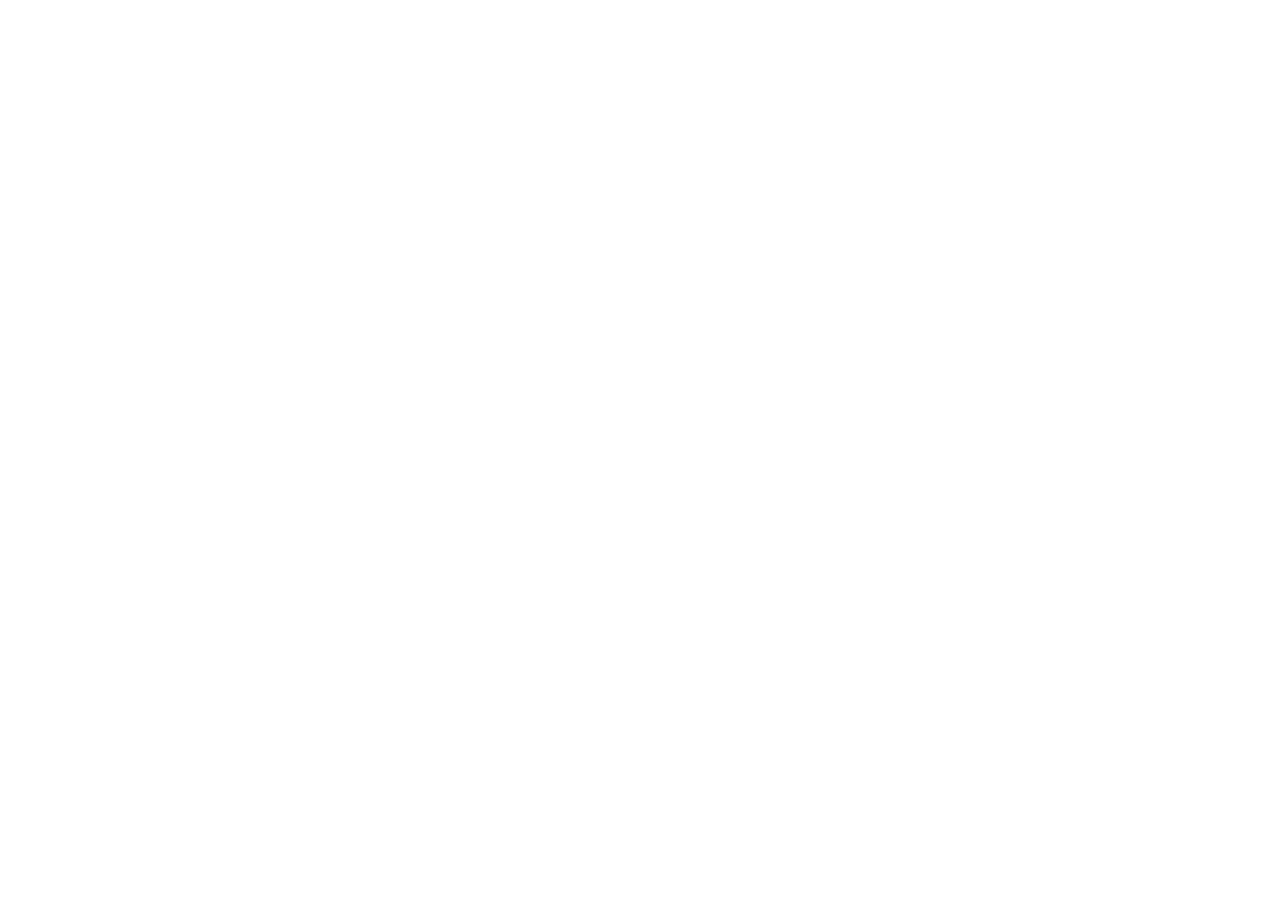
==== index.html @ 3bd72876 "0.0.3" ====
<!DOCTYPE html>
<html lang="zh">
<head>
  <meta charset="UTF-8" />
  <meta name="viewport" content="width=device-width, initial-scale=1.0"/>
  <title>STINGER 無人機｜高速影像傳輸｜5G NTN 技術｜超輕巧設計</title>

  <!-- SEO + OpenGraph -->
  <meta name="description" content="STINGER 無人機，支援1080p H.265圖傳、5G NTN、RedCap技術，極致輕巧，打造下一代專業無人機標準。">
  <meta name="keywords" content="Stinger Drone, 無人機, 5G NTN, H.265影像傳輸, RedCap, 穿戴式無人機">
  <meta name="author" content="Stinger Drone Team">
  <meta property="og:title" content="STINGER 無人機｜5G NTN超輕巧設計">
  <meta property="og:description" content="支援1080p H.265圖傳，結合5G RedCap與NTN技術，打造無與倫比的飛行體驗。">
  <meta property="og:image" content="https://www.stinger.com.tw/og-image.jpg">
  <meta property="og:url" content="https://www.stinger.com.tw">
  <meta property="og:type" content="website">
  <meta name="twitter:card" content="summary_large_image">
  <meta name="twitter:title" content="STINGER 無人機｜5G NTN超輕巧設計">
  <meta name="twitter:description" content="支援1080p H.265圖傳，結合5G RedCap與NTN技術，打造無與倫比的飛行體驗。">
  <meta name="twitter:image" content="https://www.stinger.com.tw/og-image.jpg">

  <link rel="icon" href="https://www.stinger.com.tw/favicon.ico" type="image/x-icon">

  <!-- ⭐️ 強制 HTTPS + WWW -->
  <script>
    if (location.protocol !== 'https:' || !location.hostname.startsWith('www.')) {
      location.href = 'https://www.stinger.com.tw' + location.pathname + location.search + location.hash;
    }
  </script>

  <style>
    body {
      margin: 0;
      font-family: sans-serif;
      background-color: black;
      color: white;
    }
    .lang-toggle {
      position: absolute;
      top: 1rem;
      right: 1.5rem;
      z-index: 100;
      background: none;
      border: none;
      color: #ccc;
      font-size: 1rem;
      cursor: pointer;
    }
    .hero {
      position: relative; /* ⭐ 必加 */
      height: 100vh;
      width: 100%;
      overflow: hidden;
      display: flex;
      flex-direction: column;
      justify-content: center;
    }
    .hero iframe {
      position: absolute;
      top: 0;
      left: 0;
      width: 100%;
      height: 100%;
      min-height: 100vh;
      pointer-events: none; /* ⭐ 禁止擋住按鈕與文字 */
      z-index: 0;
      object-fit: cover;
    }
    .hero-overlay {
      position: relative;
      z-index: 1;
      display: flex;
      flex-direction: column;
      justify-content: center;
      align-items: center;
      height: 100%;
      padding: 1rem;
      text-align: center;
      backdrop-filter: brightness(50%);
      background-color: rgba(0, 0, 0, 0.4);
    }
    .hero-logo {
      width: 150px;
      height: auto;
      margin-bottom: 2rem;
    }
    .hero-title {
      font-size: 3rem;
      font-weight: bold;
      margin-bottom: 1rem;
    }
    .hero-subtitle {
      font-size: 1.2rem;
      color: #ccc;
      max-width: 600px;
    }
    .cta-button {
      margin-top: 2rem;
      padding: 0.8rem 1.5rem;
      border: 1px solid white;
      background: none;
      color: white;
      cursor: pointer;
      font-size: 1rem;
      transition: all 0.3s ease;
    }
    .cta-button:hover {
      background: white;
      color: black;
    }
    .features {
      background: #111;
      padding: 3rem 2rem;
      display: grid;
      grid-template-columns: repeat(auto-fit, minmax(240px, 1fr));
      gap: 2rem;
    }
    .feature {
      color: white;
    }
    .feature h3 {
      font-size: 1.2rem;
      margin-bottom: 0.5rem;
    }
    .feature p {
      color: #aaa;
      font-size: 0.9rem;
    }
    .footer {
      background-color: #000;
      text-align: center;
      padding: 2rem 1rem;
      font-size: 0.9rem;
      color: #666;
    }
    .footer-content a {
      color: #999;
      text-decoration: none;
    }
    .footer-content a:hover {
      color: #fff;
    }
    /* Animation */
    .fade-in {
      opacity: 0;
      transform: translateY(30px);
      transition: all 1s ease;
    }
    .fade-in.show {
      opacity: 1;
      transform: translateY(0);
    }
  </style>
</head>

<body>

  <button class="lang-toggle" onclick="toggleLanguage()">EN</button>

  <section class="hero">
    <iframe
      src="https://www.youtube.com/embed/8KgyedANRTg?autoplay=1&mute=1&loop=1&playlist=8KgyedANRTg&controls=0&modestbranding=1&showinfo=0&playsinline=1"
      frameborder="0"
      allow="autoplay; fullscreen; encrypted-media; picture-in-picture"
      allowfullscreen
      playsinline
    ></iframe>

    <div class="hero-overlay fade-in">
      <img src="logo.png" alt="Stinger Logo" class="hero-logo fade-in" />
      <h1 class="hero-title fade-in" id="hero-title">STINGER 無人機</h1>
      <p class="hero-subtitle fade-in" id="hero-subtitle">高速影像傳輸．極致輕巧設計．次世代 5G NTN 技術</p>
      <button class="cta-button fade-in" id="cta-button">了解更多</button>
    </div>
  </section>

  <section class="features" id="features"></section>

  <footer class="footer">
    <div class="footer-content">
      <p id="footer-copyright">© 2025 STINGER Drone. All rights reserved.</p>
      <p id="footer-contact">Contact: <a href="mailto:sales@stinger.com.tw">sales@stinger.com.tw</a></p>
    </div>
  </footer>

  <script>
    const translations = {
      zh: {
        langBtn: "EN",
        title: "STINGER 無人機",
        subtitle: "高速影像傳輸．極致輕巧設計．次世代 5G NTN 技術",
        cta: "了解更多",
        features: [
          { title: "1080p H.265 圖傳", desc: "即時高清畫面，延遲極低，無與倫比的飛行體驗。" },
          { title: "Snapdragon X75 晶片", desc: "支援 5G RedCap 與 NTN，穿透性與連線穩定性俱佳。" },
          { title: "極簡緊湊設計", desc: "輕巧可穿戴，專為專業任務打造的靈活平台。" }
        ],
        footer: {
          copyright: "© 2025 STINGER Drone. 保留所有權利。",
          contact: "聯絡信箱: <a href='mailto:sales@stinger.com.tw'>sales@stinger.com.tw</a>"
        }
      },
      en: {
        langBtn: "中文",
        title: "STINGER Drone",
        subtitle: "Ultra-fast video transmission. Compact wearable design. Next-gen 5G NTN technology.",
        cta: "Learn More",
        features: [
          { title: "1080p H.265 Transmission", desc: "Real-time HD visuals with ultra-low latency for an unmatched flight experience." },
          { title: "Snapdragon X75 Chipset", desc: "Supports 5G RedCap and NTN for excellent signal penetration and stable connection." },
          { title: "Minimal Compact Design", desc: "Wearable and lightweight, built for professional and agile operations." }
        ],
        footer: {
          copyright: "© 2025 STINGER Drone. All rights reserved.",
          contact: "Contact: <a href='mailto:sales@stinger.com.tw'>sales@stinger.com.tw</a>"
        }
      }
    };

    let currentLang = "zh";

    function renderContent() {
      const t = translations[currentLang];
      document.querySelector(".lang-toggle").textContent = t.langBtn;
      document.getElementById("hero-title").textContent = t.title;
      document.getElementById("hero-subtitle").textContent = t.subtitle;
      document.getElementById("cta-button").textContent = t.cta;

      const featureContainer = document.getElementById("features");
      featureContainer.innerHTML = "";
      t.features.forEach(f => {
        const div = document.createElement("div");
        div.className = "feature fade-in";
        div.innerHTML = `<h3>${f.title}</h3><p>${f.desc}</p>`;
        featureContainer.appendChild(div);
      });

      document.getElementById("footer-copyright").innerHTML = t.footer.copyright;
      document.getElementById("footer-contact").innerHTML = t.footer.contact;

      document.querySelectorAll('.fade-in').forEach(el => observer.observe(el));
    }

    function toggleLanguage() {
      currentLang = currentLang === "zh" ? "en" : "zh";
      renderContent();
    }

    renderContent();

    const observer = new IntersectionObserver(entries => {
      entries.forEach(entry => {
        if (entry.isIntersecting) {
          entry.target.classList.add('show');
        }
      });
    }, { threshold: 0.1 });

    document.querySelectorAll('.fade-in').forEach(el => observer.observe(el));
  </script>
</body>
</html>
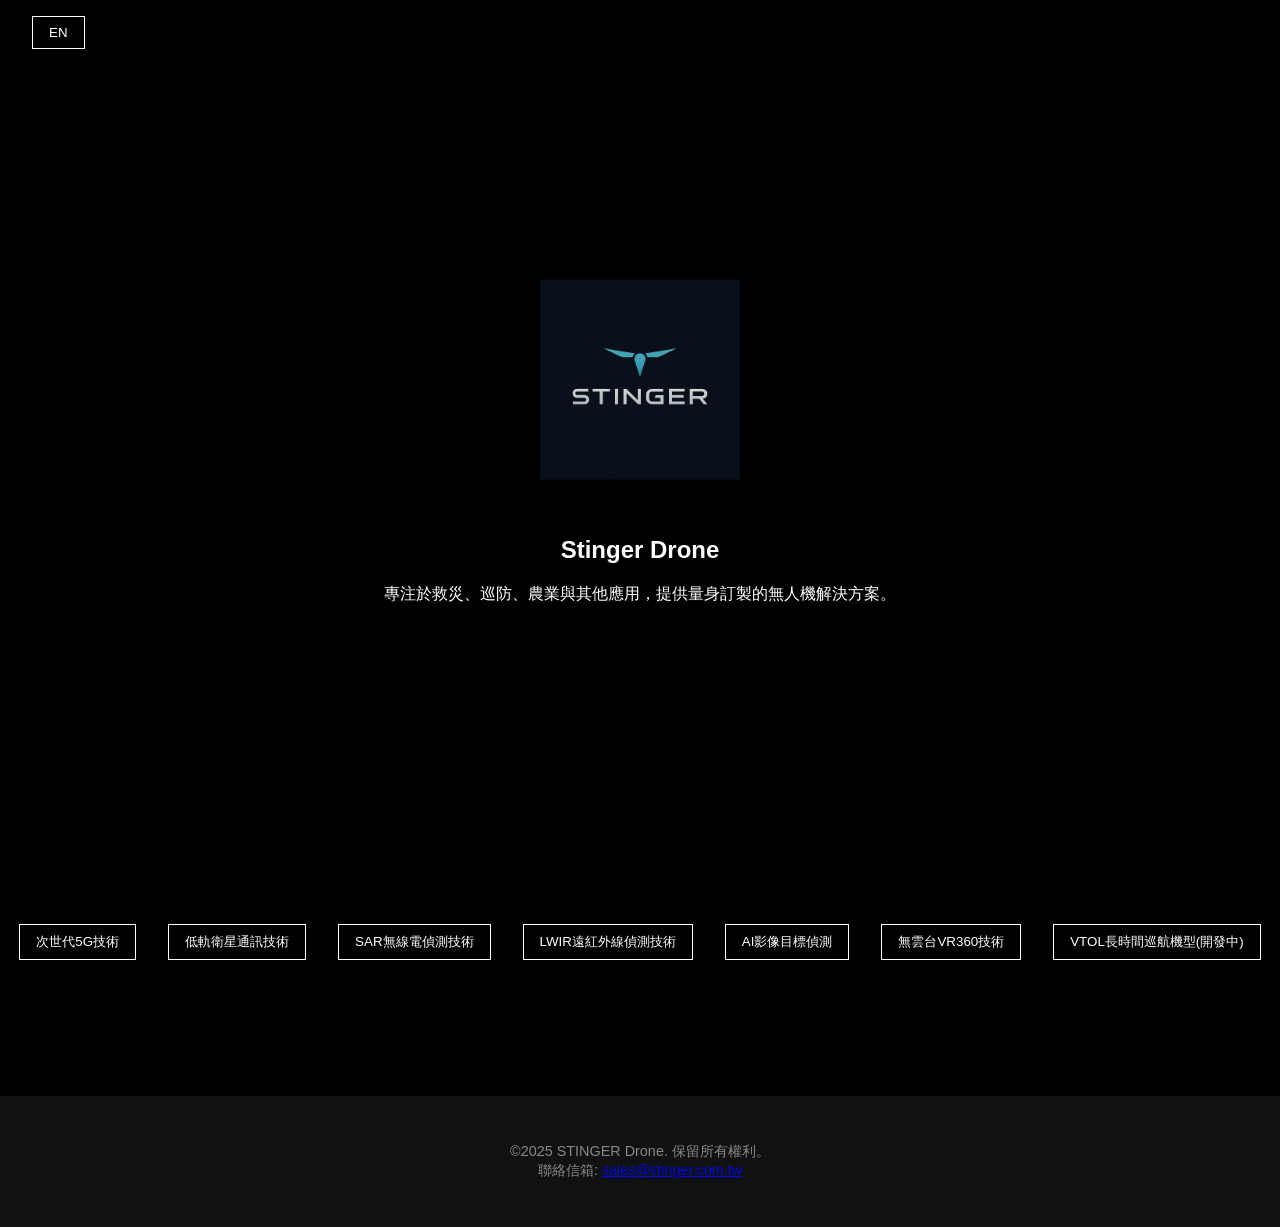
==== commit 5ef7c4a6: "0.0.4" ====
--- a/index.html
+++ b/index.html
@@ -1,262 +1,37 @@
-<!DOCTYPE html>
-<html lang="zh">
-<head>
-  <meta charset="UTF-8" />
-  <meta name="viewport" content="width=device-width, initial-scale=1.0"/>
-  <title>STINGER 無人機｜高速影像傳輸｜5G NTN 技術｜超輕巧設計</title>
-
-  <!-- SEO + OpenGraph -->
-  <meta name="description" content="STINGER 無人機，支援1080p H.265圖傳、5G NTN、RedCap技術，極致輕巧，打造下一代專業無人機標準。">
-  <meta name="keywords" content="Stinger Drone, 無人機, 5G NTN, H.265影像傳輸, RedCap, 穿戴式無人機">
-  <meta name="author" content="Stinger Drone Team">
-  <meta property="og:title" content="STINGER 無人機｜5G NTN超輕巧設計">
-  <meta property="og:description" content="支援1080p H.265圖傳，結合5G RedCap與NTN技術，打造無與倫比的飛行體驗。">
-  <meta property="og:image" content="https://www.stinger.com.tw/og-image.jpg">
-  <meta property="og:url" content="https://www.stinger.com.tw">
-  <meta property="og:type" content="website">
-  <meta name="twitter:card" content="summary_large_image">
-  <meta name="twitter:title" content="STINGER 無人機｜5G NTN超輕巧設計">
-  <meta name="twitter:description" content="支援1080p H.265圖傳，結合5G RedCap與NTN技術，打造無與倫比的飛行體驗。">
-  <meta name="twitter:image" content="https://www.stinger.com.tw/og-image.jpg">
-
-  <link rel="icon" href="https://www.stinger.com.tw/favicon.ico" type="image/x-icon">
-
-  <!-- ⭐️ 強制 HTTPS + WWW -->
-  <script>
-    if (location.protocol !== 'https:' || !location.hostname.startsWith('www.')) {
-      location.href = 'https://www.stinger.com.tw' + location.pathname + location.search + location.hash;
-    }
-  </script>
-
-  <style>
-    body {
-      margin: 0;
-      font-family: sans-serif;
-      background-color: black;
-      color: white;
-    }
-    .lang-toggle {
-      position: absolute;
-      top: 1rem;
-      right: 1.5rem;
-      z-index: 100;
-      background: none;
-      border: none;
-      color: #ccc;
-      font-size: 1rem;
-      cursor: pointer;
-    }
-    .hero {
-      position: relative; /* ⭐ 必加 */
-      height: 100vh;
-      width: 100%;
-      overflow: hidden;
-      display: flex;
-      flex-direction: column;
-      justify-content: center;
-    }
-    .hero iframe {
-      position: absolute;
-      top: 0;
-      left: 0;
-      width: 100%;
-      height: 100%;
-      min-height: 100vh;
-      pointer-events: none; /* ⭐ 禁止擋住按鈕與文字 */
-      z-index: 0;
-      object-fit: cover;
-    }
-    .hero-overlay {
-      position: relative;
-      z-index: 1;
-      display: flex;
-      flex-direction: column;
-      justify-content: center;
-      align-items: center;
-      height: 100%;
-      padding: 1rem;
-      text-align: center;
-      backdrop-filter: brightness(50%);
-      background-color: rgba(0, 0, 0, 0.4);
-    }
-    .hero-logo {
-      width: 150px;
-      height: auto;
-      margin-bottom: 2rem;
-    }
-    .hero-title {
-      font-size: 3rem;
-      font-weight: bold;
-      margin-bottom: 1rem;
-    }
-    .hero-subtitle {
-      font-size: 1.2rem;
-      color: #ccc;
-      max-width: 600px;
-    }
-    .cta-button {
-      margin-top: 2rem;
-      padding: 0.8rem 1.5rem;
-      border: 1px solid white;
-      background: none;
-      color: white;
-      cursor: pointer;
-      font-size: 1rem;
-      transition: all 0.3s ease;
-    }
-    .cta-button:hover {
-      background: white;
-      color: black;
-    }
-    .features {
-      background: #111;
-      padding: 3rem 2rem;
-      display: grid;
-      grid-template-columns: repeat(auto-fit, minmax(240px, 1fr));
-      gap: 2rem;
-    }
-    .feature {
-      color: white;
-    }
-    .feature h3 {
-      font-size: 1.2rem;
-      margin-bottom: 0.5rem;
-    }
-    .feature p {
-      color: #aaa;
-      font-size: 0.9rem;
-    }
-    .footer {
-      background-color: #000;
-      text-align: center;
-      padding: 2rem 1rem;
-      font-size: 0.9rem;
-      color: #666;
-    }
-    .footer-content a {
-      color: #999;
-      text-decoration: none;
-    }
-    .footer-content a:hover {
-      color: #fff;
-    }
-    /* Animation */
-    .fade-in {
-      opacity: 0;
-      transform: translateY(30px);
-      transition: all 1s ease;
-    }
-    .fade-in.show {
-      opacity: 1;
-      transform: translateY(0);
-    }
-  </style>
-</head>
-
-<body>
-
-  <button class="lang-toggle" onclick="toggleLanguage()">EN</button>
-
-  <section class="hero">
-    <iframe
-      src="https://www.youtube.com/embed/8KgyedANRTg?autoplay=1&mute=1&loop=1&playlist=8KgyedANRTg&controls=0&modestbranding=1&showinfo=0&playsinline=1"
-      frameborder="0"
-      allow="autoplay; fullscreen; encrypted-media; picture-in-picture"
-      allowfullscreen
-      playsinline
-    ></iframe>
-
-    <div class="hero-overlay fade-in">
-      <img src="logo.png" alt="Stinger Logo" class="hero-logo fade-in" />
-      <h1 class="hero-title fade-in" id="hero-title">STINGER 無人機</h1>
-      <p class="hero-subtitle fade-in" id="hero-subtitle">高速影像傳輸．極致輕巧設計．次世代 5G NTN 技術</p>
-      <button class="cta-button fade-in" id="cta-button">了解更多</button>
-    </div>
-  </section>
-
-  <section class="features" id="features"></section>
-
-  <footer class="footer">
-    <div class="footer-content">
-      <p id="footer-copyright">© 2025 STINGER Drone. All rights reserved.</p>
-      <p id="footer-contact">Contact: <a href="mailto:sales@stinger.com.tw">sales@stinger.com.tw</a></p>
-    </div>
-  </footer>
-
-  <script>
-    const translations = {
-      zh: {
-        langBtn: "EN",
-        title: "STINGER 無人機",
-        subtitle: "高速影像傳輸．極致輕巧設計．次世代 5G NTN 技術",
-        cta: "了解更多",
-        features: [
-          { title: "1080p H.265 圖傳", desc: "即時高清畫面，延遲極低，無與倫比的飛行體驗。" },
-          { title: "Snapdragon X75 晶片", desc: "支援 5G RedCap 與 NTN，穿透性與連線穩定性俱佳。" },
-          { title: "極簡緊湊設計", desc: "輕巧可穿戴，專為專業任務打造的靈活平台。" }
-        ],
-        footer: {
-          copyright: "© 2025 STINGER Drone. 保留所有權利。",
-          contact: "聯絡信箱: <a href='mailto:sales@stinger.com.tw'>sales@stinger.com.tw</a>"
-        }
-      },
-      en: {
-        langBtn: "中文",
-        title: "STINGER Drone",
-        subtitle: "Ultra-fast video transmission. Compact wearable design. Next-gen 5G NTN technology.",
-        cta: "Learn More",
-        features: [
-          { title: "1080p H.265 Transmission", desc: "Real-time HD visuals with ultra-low latency for an unmatched flight experience." },
-          { title: "Snapdragon X75 Chipset", desc: "Supports 5G RedCap and NTN for excellent signal penetration and stable connection." },
-          { title: "Minimal Compact Design", desc: "Wearable and lightweight, built for professional and agile operations." }
-        ],
-        footer: {
-          copyright: "© 2025 STINGER Drone. All rights reserved.",
-          contact: "Contact: <a href='mailto:sales@stinger.com.tw'>sales@stinger.com.tw</a>"
-        }
-      }
-    };
-
-    let currentLang = "zh";
-
-    function renderContent() {
-      const t = translations[currentLang];
-      document.querySelector(".lang-toggle").textContent = t.langBtn;
-      document.getElementById("hero-title").textContent = t.title;
-      document.getElementById("hero-subtitle").textContent = t.subtitle;
-      document.getElementById("cta-button").textContent = t.cta;
-
-      const featureContainer = document.getElementById("features");
-      featureContainer.innerHTML = "";
-      t.features.forEach(f => {
-        const div = document.createElement("div");
-        div.className = "feature fade-in";
-        div.innerHTML = `<h3>${f.title}</h3><p>${f.desc}</p>`;
-        featureContainer.appendChild(div);
-      });
-
-      document.getElementById("footer-copyright").innerHTML = t.footer.copyright;
-      document.getElementById("footer-contact").innerHTML = t.footer.contact;
-
-      document.querySelectorAll('.fade-in').forEach(el => observer.observe(el));
-    }
-
-    function toggleLanguage() {
-      currentLang = currentLang === "zh" ? "en" : "zh";
-      renderContent();
-    }
-
-    renderContent();
-
-    const observer = new IntersectionObserver(entries => {
-      entries.forEach(entry => {
-        if (entry.isIntersecting) {
-          entry.target.classList.add('show');
-        }
-      });
-    }, { threshold: 0.1 });
-
-    document.querySelectorAll('.fade-in').forEach(el => observer.observe(el));
-  </script>
-</body>
-</html>
+<!DOCTYPE html>
+<html lang="zh">
+<head>
+  <meta charset="UTF-8" />
+  <meta name="viewport" content="width=device-width, initial-scale=1.0"/>
+  <title>Stinger Drone Official</title>
+  <link rel="stylesheet" href="style.css">
+</head>
+<body>
+  <header>
+    <button id="lang-toggle">EN</button>
+  </header>
+
+  <section class="hero" id="hero">
+    <iframe src="https://www.youtube.com/embed/8KgyedANRTg?autoplay=1&mute=1&loop=1&playlist=8KgyedANRTg&controls=0&modestbranding=1&showinfo=0&playsinline=1"
+      frameborder="0" allow="autoplay; fullscreen; encrypted-media; picture-in-picture" allowfullscreen playsinline></iframe>
+    <div class="hero-dark-overlay"></div>
+    <div class="hero-content">
+      <img src="assets/logo.png" alt="Stinger Logo" class="logo">
+      <h1 id="hero-title">Stinger Drone</h1>
+      <p id="hero-description">專注於救災、巡防、農業與其他應用，提供量身訂製的無人機解決方案。</p>
+    </div>
+  </section>
+
+  <nav id="topics"></nav>
+
+  <section id="content">
+    <!-- 動態主題內容插入位置 -->
+  </section>
+
+  <footer>
+    <p id="footer-text">©2025 STINGER Drone. 保留所有權利。<br>聯絡信箱: <a href="mailto:sales@stinger.com.tw">sales@stinger.com.tw</a></p>
+  </footer>
+
+  <script src="script.js"></script>
+</body>
+</html>
--- a/style.css
+++ b/style.css
@@ -0,0 +1,83 @@
+
+body {
+  margin: 0;
+  background: black;
+  color: white;
+  font-family: sans-serif;
+}
+header {
+  display: flex;
+  justify-content: space-between;
+  align-items: center;
+  padding: 1rem 2rem;
+  background: rgba(0,0,0,0.8);
+  position: fixed;
+  width: 100%;
+  z-index: 10;
+}
+.logo {
+  width: 200px; /* ⭐ 把寬度從預設變成200px，或你要更大 */
+  height: auto;
+  margin-bottom: 2rem;
+}
+#lang-toggle {
+  background: none;
+  border: 1px solid white;
+  color: white;
+  padding: 0.5rem 1rem;
+  cursor: pointer;
+}
+.hero {
+  position: relative;
+  height: 100vh;
+  overflow: hidden;
+}
+.hero iframe {
+  width: 100%;
+  height: 100%;
+  object-fit: cover;
+  pointer-events: none;
+}
+.hero-dark-overlay {
+  position: absolute;
+  top: 0;
+  left: 0;
+  width: 100%;
+  height: 100%;
+  background: rgba(0, 0, 0, 0.5);
+  z-index: 1;
+}
+.hero-content {
+  position: absolute;
+  top: 50%;
+  left: 50%;
+  transform: translate(-50%, -50%);
+  text-align: center;
+  z-index: 2;
+}
+nav {
+  display: flex;
+  justify-content: center;
+  gap: 1rem;
+  margin-top: 1rem;
+  flex-wrap: wrap;
+}
+nav button {
+  background: none;
+  border: 1px solid white;
+  color: white;
+  padding: 0.5rem 1rem;
+  cursor: pointer;
+  margin: 0.5rem;
+}
+#content {
+  padding: 4rem 2rem;
+  text-align: center;
+}
+footer {
+  text-align: center;
+  padding: 2rem 1rem;
+  background: #111;
+  font-size: 0.9rem;
+  color: #888;
+}
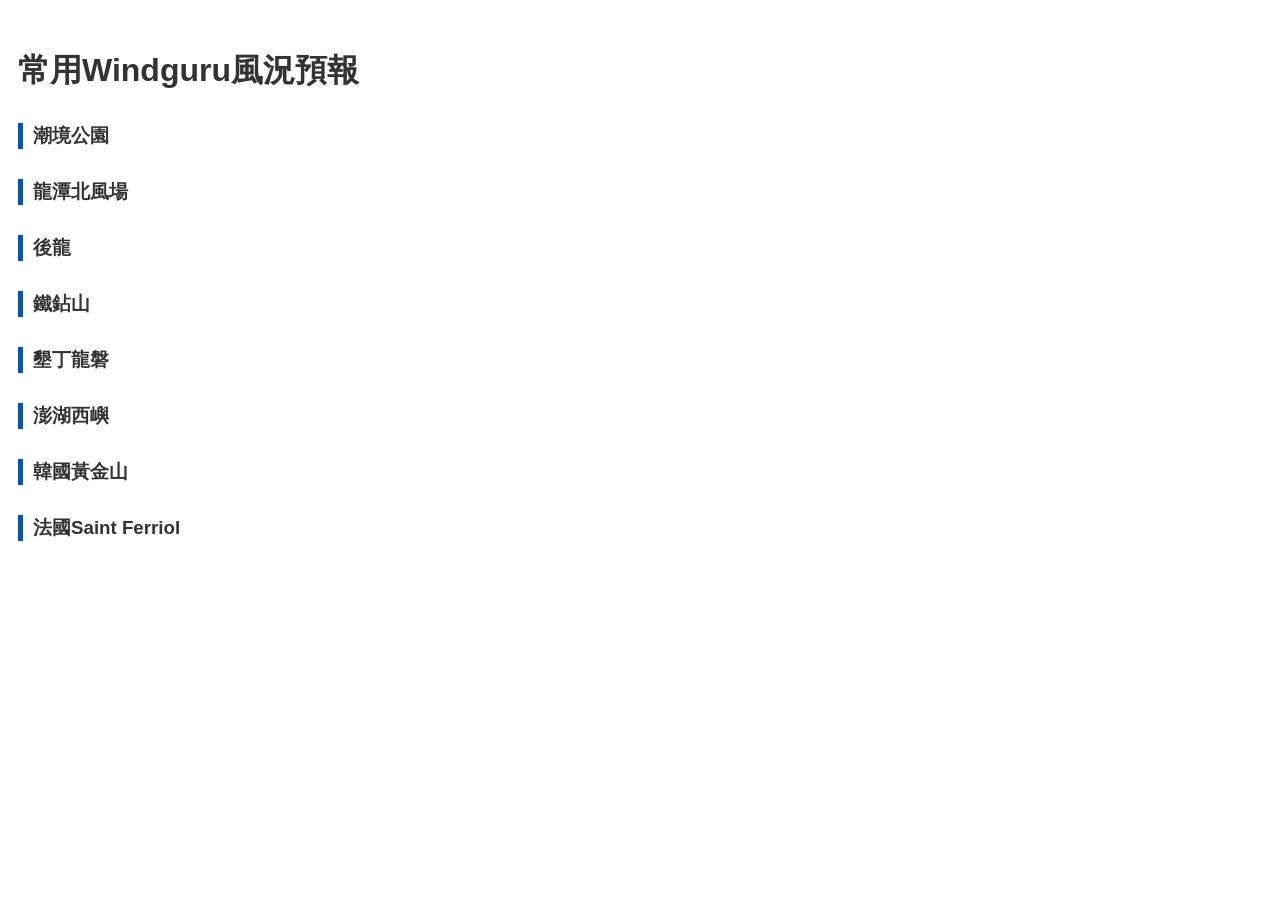
==== commit 00c4680d: "0.5" ====
--- a/index.html
+++ b/index.html
@@ -1,37 +1,139 @@
 <!DOCTYPE html>
-<html lang="zh">
+<html lang="zh-TW">
 <head>
-  <meta charset="UTF-8" />
-  <meta name="viewport" content="width=device-width, initial-scale=1.0"/>
-  <title>Stinger Drone Official</title>
-  <link rel="stylesheet" href="style.css">
+    <meta charset='utf-8'>
+    <meta name="viewport" content="width=device-width, initial-scale=1.0">
+    <title>常用 Windguru 風況預報儀表板</title>
+    <style>
+        body {
+            color: #333333; 
+            background: #ffffff; 
+            padding: 20px 10px;
+            font-family: sans-serif;
+        }
+        h3 {
+            margin-top: 30px;
+            border-left: 5px solid #0056b3;
+            padding-left: 10px;
+        }
+    </style>
 </head>
 <body>
-  <header>
-    <button id="lang-toggle">EN</button>
-  </header>
 
-  <section class="hero" id="hero">
-    <iframe src="https://www.youtube.com/embed/8KgyedANRTg?autoplay=1&mute=1&loop=1&playlist=8KgyedANRTg&controls=0&modestbranding=1&showinfo=0&playsinline=1"
-      frameborder="0" allow="autoplay; fullscreen; encrypted-media; picture-in-picture" allowfullscreen playsinline></iframe>
-    <div class="hero-dark-overlay"></div>
-    <div class="hero-content">
-      <img src="assets/logo.png" alt="Stinger Logo" class="logo">
-      <h1 id="hero-title">Stinger Drone</h1>
-      <p id="hero-description">專注於救災、巡防、農業與其他應用，提供量身訂製的無人機解決方案。</p>
-    </div>
-  </section>
+    <div id="windguru">
+        <h1>常用Windguru風況預報</h1>
+        
+        <h3>潮境公園</h3>
+        <script id="wg_fwdg_993090_100_1615654023712">
+        (function (window, document) {
+            var loader = function () {
+            var arg = ["s=993090" ,"m=100","uid=wg_fwdg_993090_100_1615654023712" ,"wj=msd" ,"tj=c" ,"waj=m" ,"odh=0" ,"doh=24" ,"fhours=240" ,"hrsm=2" ,"vt=forecasts" ,"lng=zht" ,"idbs=1" ,"p=WINDSPD,GUST,SMER,TMPE,FLHGT,CDC,APCP1s,RATING"];
+            var script = document.createElement("script");
+            var tag = document.getElementsByTagName("script")[0];
+            script.src = "https://www.windguru.cz/js/widget.php?"+(arg.join("&"));
+            tag.parentNode.insertBefore(script, tag);
+            };
+            window.addEventListener ? window.addEventListener("load", loader, false) : window.attachEvent("onload", loader);
+        })(window, document);
+        </script>
 
-  <nav id="topics"></nav>
+        <h3>龍潭北風場</h3>
+        <script id="wg_fwdg_165315_100_1615652798952">
+        (function (window, document) {
+            var loader = function () {
+            var arg = ["s=165315" ,"m=100","uid=wg_fwdg_165315_100_1615652798952" ,"wj=msd" ,"tj=c" ,"waj=m" ,"odh=0" ,"doh=24" ,"fhours=240" ,"hrsm=2" ,"vt=forecasts" ,"lng=zht" ,"idbs=1" ,"p=WINDSPD,GUST,SMER,TMPE,FLHGT,CDC,APCP1s,RATING"];
+            var script = document.createElement("script");
+            var tag = document.getElementsByTagName("script")[0];
+            script.src = "https://www.windguru.cz/js/widget.php?"+(arg.join("&"));
+            tag.parentNode.insertBefore(script, tag);
+            };
+            window.addEventListener ? window.addEventListener("load", loader, false) : window.attachEvent("onload", loader);
+        })(window, document);
+        </script>
 
-  <section id="content">
-    <!-- 動態主題內容插入位置 -->
-  </section>
+        <h3>後龍</h3>
+        <script id="wg_fwdg_104080_100_1615652930166">
+        (function (window, document) {
+            var loader = function () {
+            var arg = ["s=104080" ,"m=100","uid=wg_fwdg_104080_100_1615652930166" ,"wj=msd" ,"tj=c" ,"waj=m" ,"odh=0" ,"doh=24" ,"fhours=240" ,"hrsm=2" ,"vt=forecasts" ,"lng=zht" ,"idbs=1" ,"p=WINDSPD,GUST,SMER,TMPE,FLHGT,CDC,APCP1s,RATING"];
+            var script = document.createElement("script");
+            var tag = document.getElementsByTagName("script")[0];
+            script.src = "https://www.windguru.cz/js/widget.php?"+(arg.join("&"));
+            tag.parentNode.insertBefore(script, tag);
+            };
+            window.addEventListener ? window.addEventListener("load", loader, false) : window.attachEvent("onload", loader);
+        })(window, document);
+        </script>
 
-  <footer>
-    <p id="footer-text">©2025 STINGER Drone. 保留所有權利。<br>聯絡信箱: <a href="mailto:sales@stinger.com.tw">sales@stinger.com.tw</a></p>
-  </footer>
+        <h3>鐵鉆山</h3>
+        <script id="wg_fwdg_104081_100_1615653023057">
+        (function (window, document) {
+            var loader = function () {
+            var arg = ["s=104081" ,"m=100","uid=wg_fwdg_104081_100_1615653023057" ,"wj=msd" ,"tj=c" ,"waj=m" ,"odh=0" ,"doh=24" ,"fhours=240" ,"hrsm=2" ,"vt=forecasts" ,"lng=zht" ,"idbs=1" ,"p=WINDSPD,GUST,SMER,TMPE,FLHGT,CDC,APCP1s,RATING"];
+            var script = document.createElement("script");
+            var tag = document.getElementsByTagName("script")[0];
+            script.src = "https://www.windguru.cz/js/widget.php?"+(arg.join("&"));
+            tag.parentNode.insertBefore(script, tag);
+            };
+            window.addEventListener ? window.addEventListener("load", loader, false) : window.attachEvent("onload", loader);
+        })(window, document);
+        </script>
 
-  <script src="script.js"></script>
+        <h3>墾丁龍磐</h3>
+        <script id="wg_fwdg_993091_100_1615654137266">
+        (function (window, document) {
+            var loader = function () {
+            var arg = ["s=993091" ,"m=100","uid=wg_fwdg_993091_100_1615654137266" ,"wj=msd" ,"tj=c" ,"waj=m" ,"odh=0" ,"doh=24" ,"fhours=240" ,"hrsm=2" ,"vt=forecasts" ,"lng=zht" ,"idbs=1" ,"p=WINDSPD,GUST,SMER,TMPE,FLHGT,CDC,APCP1s,RATING"];
+            var script = document.createElement("script");
+            var tag = document.getElementsByTagName("script")[0];
+            script.src = "https://www.windguru.cz/js/widget.php?"+(arg.join("&"));
+            tag.parentNode.insertBefore(script, tag);
+            };
+            window.addEventListener ? window.addEventListener("load", loader, false) : window.attachEvent("onload", loader);
+        })(window, document);
+        </script>
+
+        <h3>澎湖西嶼</h3>
+        <script id="wg_fwdg_1196061_100_1698072889115">
+        (function (window, document) {
+            var loader = function () {
+            var arg = ["s=1196061" ,"m=100","uid=wg_fwdg_1196061_100_1698072889115" ,"wj=msd" ,"tj=c" ,"waj=m" ,"tij=cm" ,"odh=0" ,"doh=24" ,"fhours=240" ,"hrsm=2" ,"vt=forecasts" ,"lng=zht" ,"idbs=1" ,"p=WINDSPD,GUST,SMER,TMPE,FLHGT,CDC,APCP1s,RATING"];
+            var script = document.createElement("script");
+            var tag = document.getElementsByTagName("script")[0];
+            script.src = "https://www.windguru.cz/js/widget.php?"+(arg.join("&"));
+            tag.parentNode.insertBefore(script, tag);
+            };
+            window.addEventListener ? window.addEventListener("load", loader, false) : window.attachEvent("onload", loader);
+        })(window, document);
+        </script>
+
+        <h3>韓國黃金山</h3>
+        <script id="wg_fwdg_1200099_100_1700545133423">
+        (function (window, document) {
+        var loader = function () {
+            var arg = ["s=1200099" ,"m=100","uid=wg_fwdg_1200099_100_1700545133423" ,"wj=msd" ,"tj=c" ,"waj=m" ,"tij=cm" ,"odh=0" ,"doh=24" ,"fhours=240" ,"hrsm=2" ,"vt=forecasts" ,"lng=zht" ,"idbs=1" ,"p=WINDSPD,GUST,SMER,TMPE,FLHGT,CDC,APCP1s,RATING"];
+            var script = document.createElement("script");
+            var tag = document.getElementsByTagName("script")[0];
+            script.src = "https://www.windguru.cz/js/widget.php?"+(arg.join("&"));
+            tag.parentNode.insertBefore(script, tag);
+        };
+        window.addEventListener ? window.addEventListener("load", loader, false) : window.attachEvent("onload", loader);
+        })(window, document);
+        </script>
+
+        <h3>法國Saint Ferriol</h3>
+        <script id="wg_fwdg_1216151_3_1711908787346">
+            (function (window, document) {
+                var loader = function () {
+                var arg = ["s=1216151" ,"m=3","uid=wg_fwdg_1216151_3_1711908787346" ,"wj=msd" ,"tj=c" ,"waj=m" ,"tij=m" ,"odh=0" ,"doh=24" ,"fhours=240" ,"hrsm=3" ,"vt=forecasts" ,"lng=zht" ,"p=WINDSPD,GUST,MWINDSPD,SMER,TMPE,FLHGT,CDC,APCP1s,RATING"];
+                var script = document.createElement("script");
+                var tag = document.getElementsByTagName("script")[0];
+                script.src = "https://www.windguru.cz/js/widget.php?"+(arg.join("&"));
+                tag.parentNode.insertBefore(script, tag);
+                };
+                window.addEventListener ? window.addEventListener("load", loader, false) : window.attachEvent("onload", loader);
+            })(window, document);
+        </script>
+    </div>   
 </body>
-</html>
+</html>
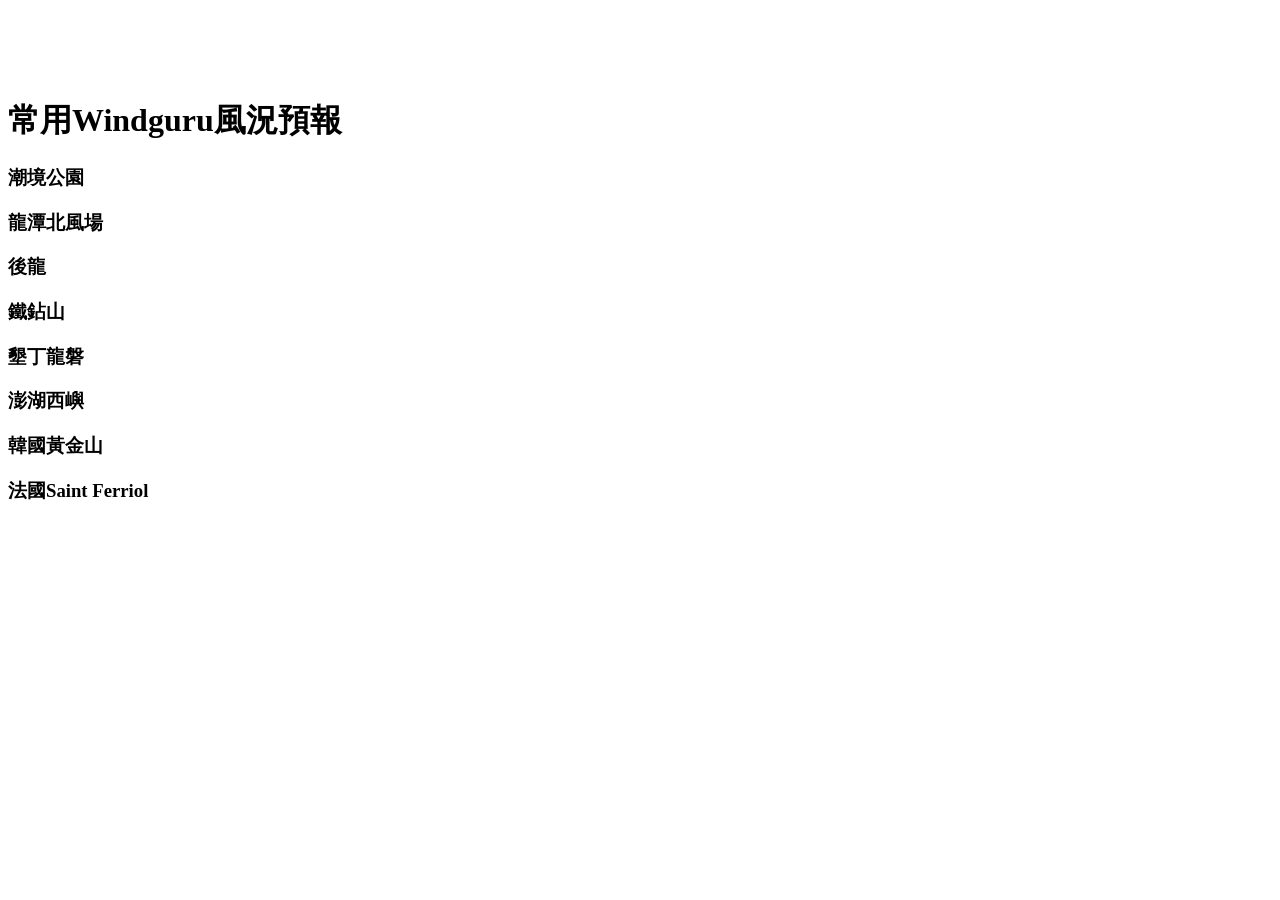
==== commit a36c0501: "0.5" ====
--- a/index.html
+++ b/index.html
@@ -1,139 +1,138 @@
-<!DOCTYPE html>
-<html lang="zh-TW">
-<head>
-    <meta charset='utf-8'>
-    <meta name="viewport" content="width=device-width, initial-scale=1.0">
-    <title>常用 Windguru 風況預報儀表板</title>
-    <style>
-        body {
-            color: #333333; 
-            background: #ffffff; 
-            padding: 20px 10px;
-            font-family: sans-serif;
-        }
-        h3 {
-            margin-top: 30px;
-            border-left: 5px solid #0056b3;
-            padding-left: 10px;
-        }
-    </style>
-</head>
-<body>
-
-    <div id="windguru">
-        <h1>常用Windguru風況預報</h1>
-        
-        <h3>潮境公園</h3>
-        <script id="wg_fwdg_993090_100_1615654023712">
-        (function (window, document) {
-            var loader = function () {
-            var arg = ["s=993090" ,"m=100","uid=wg_fwdg_993090_100_1615654023712" ,"wj=msd" ,"tj=c" ,"waj=m" ,"odh=0" ,"doh=24" ,"fhours=240" ,"hrsm=2" ,"vt=forecasts" ,"lng=zht" ,"idbs=1" ,"p=WINDSPD,GUST,SMER,TMPE,FLHGT,CDC,APCP1s,RATING"];
-            var script = document.createElement("script");
-            var tag = document.getElementsByTagName("script")[0];
-            script.src = "https://www.windguru.cz/js/widget.php?"+(arg.join("&"));
-            tag.parentNode.insertBefore(script, tag);
-            };
-            window.addEventListener ? window.addEventListener("load", loader, false) : window.attachEvent("onload", loader);
-        })(window, document);
-        </script>
-
-        <h3>龍潭北風場</h3>
-        <script id="wg_fwdg_165315_100_1615652798952">
-        (function (window, document) {
-            var loader = function () {
-            var arg = ["s=165315" ,"m=100","uid=wg_fwdg_165315_100_1615652798952" ,"wj=msd" ,"tj=c" ,"waj=m" ,"odh=0" ,"doh=24" ,"fhours=240" ,"hrsm=2" ,"vt=forecasts" ,"lng=zht" ,"idbs=1" ,"p=WINDSPD,GUST,SMER,TMPE,FLHGT,CDC,APCP1s,RATING"];
-            var script = document.createElement("script");
-            var tag = document.getElementsByTagName("script")[0];
-            script.src = "https://www.windguru.cz/js/widget.php?"+(arg.join("&"));
-            tag.parentNode.insertBefore(script, tag);
-            };
-            window.addEventListener ? window.addEventListener("load", loader, false) : window.attachEvent("onload", loader);
-        })(window, document);
-        </script>
-
-        <h3>後龍</h3>
-        <script id="wg_fwdg_104080_100_1615652930166">
-        (function (window, document) {
-            var loader = function () {
-            var arg = ["s=104080" ,"m=100","uid=wg_fwdg_104080_100_1615652930166" ,"wj=msd" ,"tj=c" ,"waj=m" ,"odh=0" ,"doh=24" ,"fhours=240" ,"hrsm=2" ,"vt=forecasts" ,"lng=zht" ,"idbs=1" ,"p=WINDSPD,GUST,SMER,TMPE,FLHGT,CDC,APCP1s,RATING"];
-            var script = document.createElement("script");
-            var tag = document.getElementsByTagName("script")[0];
-            script.src = "https://www.windguru.cz/js/widget.php?"+(arg.join("&"));
-            tag.parentNode.insertBefore(script, tag);
-            };
-            window.addEventListener ? window.addEventListener("load", loader, false) : window.attachEvent("onload", loader);
-        })(window, document);
-        </script>
-
-        <h3>鐵鉆山</h3>
-        <script id="wg_fwdg_104081_100_1615653023057">
-        (function (window, document) {
-            var loader = function () {
-            var arg = ["s=104081" ,"m=100","uid=wg_fwdg_104081_100_1615653023057" ,"wj=msd" ,"tj=c" ,"waj=m" ,"odh=0" ,"doh=24" ,"fhours=240" ,"hrsm=2" ,"vt=forecasts" ,"lng=zht" ,"idbs=1" ,"p=WINDSPD,GUST,SMER,TMPE,FLHGT,CDC,APCP1s,RATING"];
-            var script = document.createElement("script");
-            var tag = document.getElementsByTagName("script")[0];
-            script.src = "https://www.windguru.cz/js/widget.php?"+(arg.join("&"));
-            tag.parentNode.insertBefore(script, tag);
-            };
-            window.addEventListener ? window.addEventListener("load", loader, false) : window.attachEvent("onload", loader);
-        })(window, document);
-        </script>
-
-        <h3>墾丁龍磐</h3>
-        <script id="wg_fwdg_993091_100_1615654137266">
-        (function (window, document) {
-            var loader = function () {
-            var arg = ["s=993091" ,"m=100","uid=wg_fwdg_993091_100_1615654137266" ,"wj=msd" ,"tj=c" ,"waj=m" ,"odh=0" ,"doh=24" ,"fhours=240" ,"hrsm=2" ,"vt=forecasts" ,"lng=zht" ,"idbs=1" ,"p=WINDSPD,GUST,SMER,TMPE,FLHGT,CDC,APCP1s,RATING"];
-            var script = document.createElement("script");
-            var tag = document.getElementsByTagName("script")[0];
-            script.src = "https://www.windguru.cz/js/widget.php?"+(arg.join("&"));
-            tag.parentNode.insertBefore(script, tag);
-            };
-            window.addEventListener ? window.addEventListener("load", loader, false) : window.attachEvent("onload", loader);
-        })(window, document);
-        </script>
-
-        <h3>澎湖西嶼</h3>
-        <script id="wg_fwdg_1196061_100_1698072889115">
-        (function (window, document) {
-            var loader = function () {
-            var arg = ["s=1196061" ,"m=100","uid=wg_fwdg_1196061_100_1698072889115" ,"wj=msd" ,"tj=c" ,"waj=m" ,"tij=cm" ,"odh=0" ,"doh=24" ,"fhours=240" ,"hrsm=2" ,"vt=forecasts" ,"lng=zht" ,"idbs=1" ,"p=WINDSPD,GUST,SMER,TMPE,FLHGT,CDC,APCP1s,RATING"];
-            var script = document.createElement("script");
-            var tag = document.getElementsByTagName("script")[0];
-            script.src = "https://www.windguru.cz/js/widget.php?"+(arg.join("&"));
-            tag.parentNode.insertBefore(script, tag);
-            };
-            window.addEventListener ? window.addEventListener("load", loader, false) : window.attachEvent("onload", loader);
-        })(window, document);
-        </script>
-
-        <h3>韓國黃金山</h3>
-        <script id="wg_fwdg_1200099_100_1700545133423">
-        (function (window, document) {
-        var loader = function () {
-            var arg = ["s=1200099" ,"m=100","uid=wg_fwdg_1200099_100_1700545133423" ,"wj=msd" ,"tj=c" ,"waj=m" ,"tij=cm" ,"odh=0" ,"doh=24" ,"fhours=240" ,"hrsm=2" ,"vt=forecasts" ,"lng=zht" ,"idbs=1" ,"p=WINDSPD,GUST,SMER,TMPE,FLHGT,CDC,APCP1s,RATING"];
-            var script = document.createElement("script");
-            var tag = document.getElementsByTagName("script")[0];
-            script.src = "https://www.windguru.cz/js/widget.php?"+(arg.join("&"));
-            tag.parentNode.insertBefore(script, tag);
-        };
-        window.addEventListener ? window.addEventListener("load", loader, false) : window.attachEvent("onload", loader);
-        })(window, document);
-        </script>
-
-        <h3>法國Saint Ferriol</h3>
-        <script id="wg_fwdg_1216151_3_1711908787346">
-            (function (window, document) {
-                var loader = function () {
-                var arg = ["s=1216151" ,"m=3","uid=wg_fwdg_1216151_3_1711908787346" ,"wj=msd" ,"tj=c" ,"waj=m" ,"tij=m" ,"odh=0" ,"doh=24" ,"fhours=240" ,"hrsm=3" ,"vt=forecasts" ,"lng=zht" ,"p=WINDSPD,GUST,MWINDSPD,SMER,TMPE,FLHGT,CDC,APCP1s,RATING"];
-                var script = document.createElement("script");
-                var tag = document.getElementsByTagName("script")[0];
-                script.src = "https://www.windguru.cz/js/widget.php?"+(arg.join("&"));
-                tag.parentNode.insertBefore(script, tag);
-                };
-                window.addEventListener ? window.addEventListener("load", loader, false) : window.attachEvent("onload", loader);
-            })(window, document);
-        </script>
-    </div>   
-</body>
+<!DOCTYPE html>
+<html>
+<head>
+    <meta charset='utf-8'>
+    <style>
+        body{color:black; background:rgb(255, 255, 255); padding-top: 70px;}
+
+        /* Ensure that the demo table scrolls */
+        th, td { white-space: nowrap; }
+            div.dataTables_wrapper {
+                width: auto;
+                margin: auto;
+            }
+        .google-maps {
+            position: relative;
+            padding-bottom: 75%;
+            overflow: hidden;
+        }
+        .google-maps iframe {
+            position: absolute;
+            top: 0;
+            left: 0;
+            width: 100% !important;
+            height: 100% !important;
+        }
+    </style>
+</head>
+
+<body>
+    <div id="windguru" class="tab-pane fade">
+        <h1>常用Windguru風況預報</h1>
+        <h3>潮境公園</h3>
+        <script id="wg_fwdg_993090_100_1615654023712">
+        (function (window, document) {
+            var loader = function () {
+            var arg = ["s=993090" ,"m=100","uid=wg_fwdg_993090_100_1615654023712" ,"wj=msd" ,"tj=c" ,"waj=m" ,"odh=0" ,"doh=24" ,"fhours=240" ,"hrsm=2" ,"vt=forecasts" ,"lng=zht" ,"idbs=1" ,"p=WINDSPD,GUST,SMER,TMPE,FLHGT,CDC,APCP1s,RATING"];
+            var script = document.createElement("script");
+            var tag = document.getElementsByTagName("script")[0];
+            script.src = "https://www.windguru.cz/js/widget.php?"+(arg.join("&"));
+            tag.parentNode.insertBefore(script, tag);
+            };
+            window.addEventListener ? window.addEventListener("load", loader, false) : window.attachEvent("onload", loader);
+        })(window, document);
+        </script>
+        <h3>龍潭北風場</h3>
+        <script id="wg_fwdg_165315_100_1615652798952">
+        (function (window, document) {
+            var loader = function () {
+            var arg = ["s=165315" ,"m=100","uid=wg_fwdg_165315_100_1615652798952" ,"wj=msd" ,"tj=c" ,"waj=m" ,"odh=0" ,"doh=24" ,"fhours=240" ,"hrsm=2" ,"vt=forecasts" ,"lng=zht" ,"idbs=1" ,"p=WINDSPD,GUST,SMER,TMPE,FLHGT,CDC,APCP1s,RATING"];
+            var script = document.createElement("script");
+            var tag = document.getElementsByTagName("script")[0];
+            script.src = "https://www.windguru.cz/js/widget.php?"+(arg.join("&"));
+            tag.parentNode.insertBefore(script, tag);
+            };
+            window.addEventListener ? window.addEventListener("load", loader, false) : window.attachEvent("onload", loader);
+        })(window, document);
+        </script>
+        <h3>後龍</h3>
+        <script id="wg_fwdg_104080_100_1615652930166">
+        (function (window, document) {
+            var loader = function () {
+            var arg = ["s=104080" ,"m=100","uid=wg_fwdg_104080_100_1615652930166" ,"wj=msd" ,"tj=c" ,"waj=m" ,"odh=0" ,"doh=24" ,"fhours=240" ,"hrsm=2" ,"vt=forecasts" ,"lng=zht" ,"idbs=1" ,"p=WINDSPD,GUST,SMER,TMPE,FLHGT,CDC,APCP1s,RATING"];
+            var script = document.createElement("script");
+            var tag = document.getElementsByTagName("script")[0];
+            script.src = "https://www.windguru.cz/js/widget.php?"+(arg.join("&"));
+            tag.parentNode.insertBefore(script, tag);
+            };
+            window.addEventListener ? window.addEventListener("load", loader, false) : window.attachEvent("onload", loader);
+        })(window, document);
+        </script>
+        <h3>鐵鉆山</h3>
+        <script id="wg_fwdg_104081_100_1615653023057">
+        (function (window, document) {
+            var loader = function () {
+            var arg = ["s=104081" ,"m=100","uid=wg_fwdg_104081_100_1615653023057" ,"wj=msd" ,"tj=c" ,"waj=m" ,"odh=0" ,"doh=24" ,"fhours=240" ,"hrsm=2" ,"vt=forecasts" ,"lng=zht" ,"idbs=1" ,"p=WINDSPD,GUST,SMER,TMPE,FLHGT,CDC,APCP1s,RATING"];
+            var script = document.createElement("script");
+            var tag = document.getElementsByTagName("script")[0];
+            script.src = "https://www.windguru.cz/js/widget.php?"+(arg.join("&"));
+            tag.parentNode.insertBefore(script, tag);
+            };
+            window.addEventListener ? window.addEventListener("load", loader, false) : window.attachEvent("onload", loader);
+        })(window, document);
+        </script>
+        <h3>墾丁龍磐</h3>
+        <script id="wg_fwdg_993091_100_1615654137266">
+        (function (window, document) {
+            var loader = function () {
+            var arg = ["s=993091" ,"m=100","uid=wg_fwdg_993091_100_1615654137266" ,"wj=msd" ,"tj=c" ,"waj=m" ,"odh=0" ,"doh=24" ,"fhours=240" ,"hrsm=2" ,"vt=forecasts" ,"lng=zht" ,"idbs=1" ,"p=WINDSPD,GUST,SMER,TMPE,FLHGT,CDC,APCP1s,RATING"];
+            var script = document.createElement("script");
+            var tag = document.getElementsByTagName("script")[0];
+            script.src = "https://www.windguru.cz/js/widget.php?"+(arg.join("&"));
+            tag.parentNode.insertBefore(script, tag);
+            };
+            window.addEventListener ? window.addEventListener("load", loader, false) : window.attachEvent("onload", loader);
+        })(window, document);
+        </script>
+        <h3>澎湖西嶼</h3>
+        <script id="wg_fwdg_1196061_100_1698072889115">
+        (function (window, document) {
+            var loader = function () {
+            var arg = ["s=1196061" ,"m=100","uid=wg_fwdg_1196061_100_1698072889115" ,"wj=msd" ,"tj=c" ,"waj=m" ,"tij=cm" ,"odh=0" ,"doh=24" ,"fhours=240" ,"hrsm=2" ,"vt=forecasts" ,"lng=zht" ,"idbs=1" ,"p=WINDSPD,GUST,SMER,TMPE,FLHGT,CDC,APCP1s,RATING"];
+            var script = document.createElement("script");
+            var tag = document.getElementsByTagName("script")[0];
+            script.src = "https://www.windguru.cz/js/widget.php?"+(arg.join("&"));
+            tag.parentNode.insertBefore(script, tag);
+            };
+            window.addEventListener ? window.addEventListener("load", loader, false) : window.attachEvent("onload", loader);
+        })(window, document);
+        </script>
+        <h3>韓國黃金山</h3>
+        <script id="wg_fwdg_1200099_100_1700545133423">
+        (function (window, document) {
+        var loader = function () {
+            var arg = ["s=1200099" ,"m=100","uid=wg_fwdg_1200099_100_1700545133423" ,"wj=msd" ,"tj=c" ,"waj=m" ,"tij=cm" ,"odh=0" ,"doh=24" ,"fhours=240" ,"hrsm=2" ,"vt=forecasts" ,"lng=zht" ,"idbs=1" ,"p=WINDSPD,GUST,SMER,TMPE,FLHGT,CDC,APCP1s,RATING"];
+            var script = document.createElement("script");
+            var tag = document.getElementsByTagName("script")[0];
+            script.src = "https://www.windguru.cz/js/widget.php?"+(arg.join("&"));
+            tag.parentNode.insertBefore(script, tag);
+        };
+        window.addEventListener ? window.addEventListener("load", loader, false) : window.attachEvent("onload", loader);
+        })(window, document);
+        </script>
+        <h3>法國Saint Ferriol</h3>
+        <script id="wg_fwdg_1216151_3_1711908787346">
+            (function (window, document) {
+                var loader = function () {
+                var arg = ["s=1216151" ,"m=3","uid=wg_fwdg_1216151_3_1711908787346" ,"wj=msd" ,"tj=c" ,"waj=m" ,"tij=m" ,"odh=0" ,"doh=24" ,"fhours=240" ,"hrsm=3" ,"vt=forecasts" ,"lng=zht" ,"p=WINDSPD,GUST,MWINDSPD,SMER,TMPE,FLHGT,CDC,APCP1s,RATING"];
+                var script = document.createElement("script");
+                var tag = document.getElementsByTagName("script")[0];
+                script.src = "https://www.windguru.cz/js/widget.php?"+(arg.join("&"));
+                tag.parentNode.insertBefore(script, tag);
+                };
+                window.addEventListener ? window.addEventListener("load", loader, false) : window.attachEvent("onload", loader);
+            })(window, document);
+        </script>
+    </div>   
+</body>
 </html>
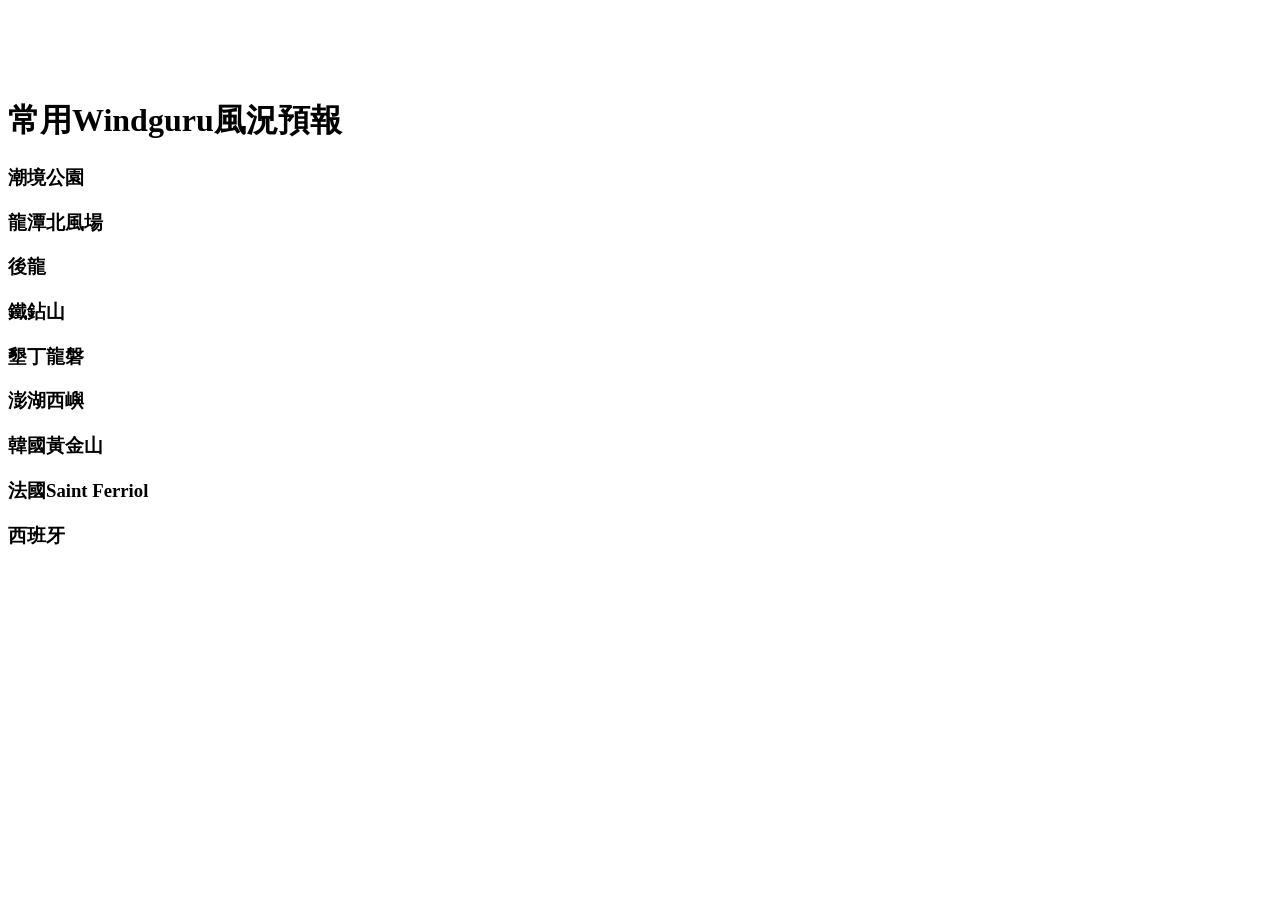
==== commit f8c537b5: "Update index.html" ====
--- a/index.html
+++ b/index.html
@@ -133,6 +133,19 @@
                 window.addEventListener ? window.addEventListener("load", loader, false) : window.attachEvent("onload", loader);
             })(window, document);
         </script>
+        <h3>西班牙</h3>
+        <script id="wg_fwdg_1349435_3_1786727576866">
+            (function (window, document) {
+              var loader = function () {
+                var arg = ["s=1349435" ,"m=3","uid=wg_fwdg_1349435_3_1786727576866" ,"wj=ms" ,"tj=c" ,"waj=m" ,"tij=cm" ,"odh=0" ,"doh=24" ,"fhours=240" ,"hrsm=3" ,"vt=forecasts" ,"lng=zht" ,"p=WINDSPD,GUST,MWINDSPD,SMER,TMPE,FLHGT,CDC,APCP1s,RATING"];
+                var script = document.createElement("script");
+                var tag = document.getElementsByTagName("script")[0];
+                script.src = "https://www.windguru.cz/js/widget.php?"+(arg.join("&"));
+                tag.parentNode.insertBefore(script, tag);
+              };
+              window.addEventListener ? window.addEventListener("load", loader, false) : window.attachEvent("onload", loader);
+            })(window, document);
+        </script>
     </div>   
 </body>
-</html>+</html>
